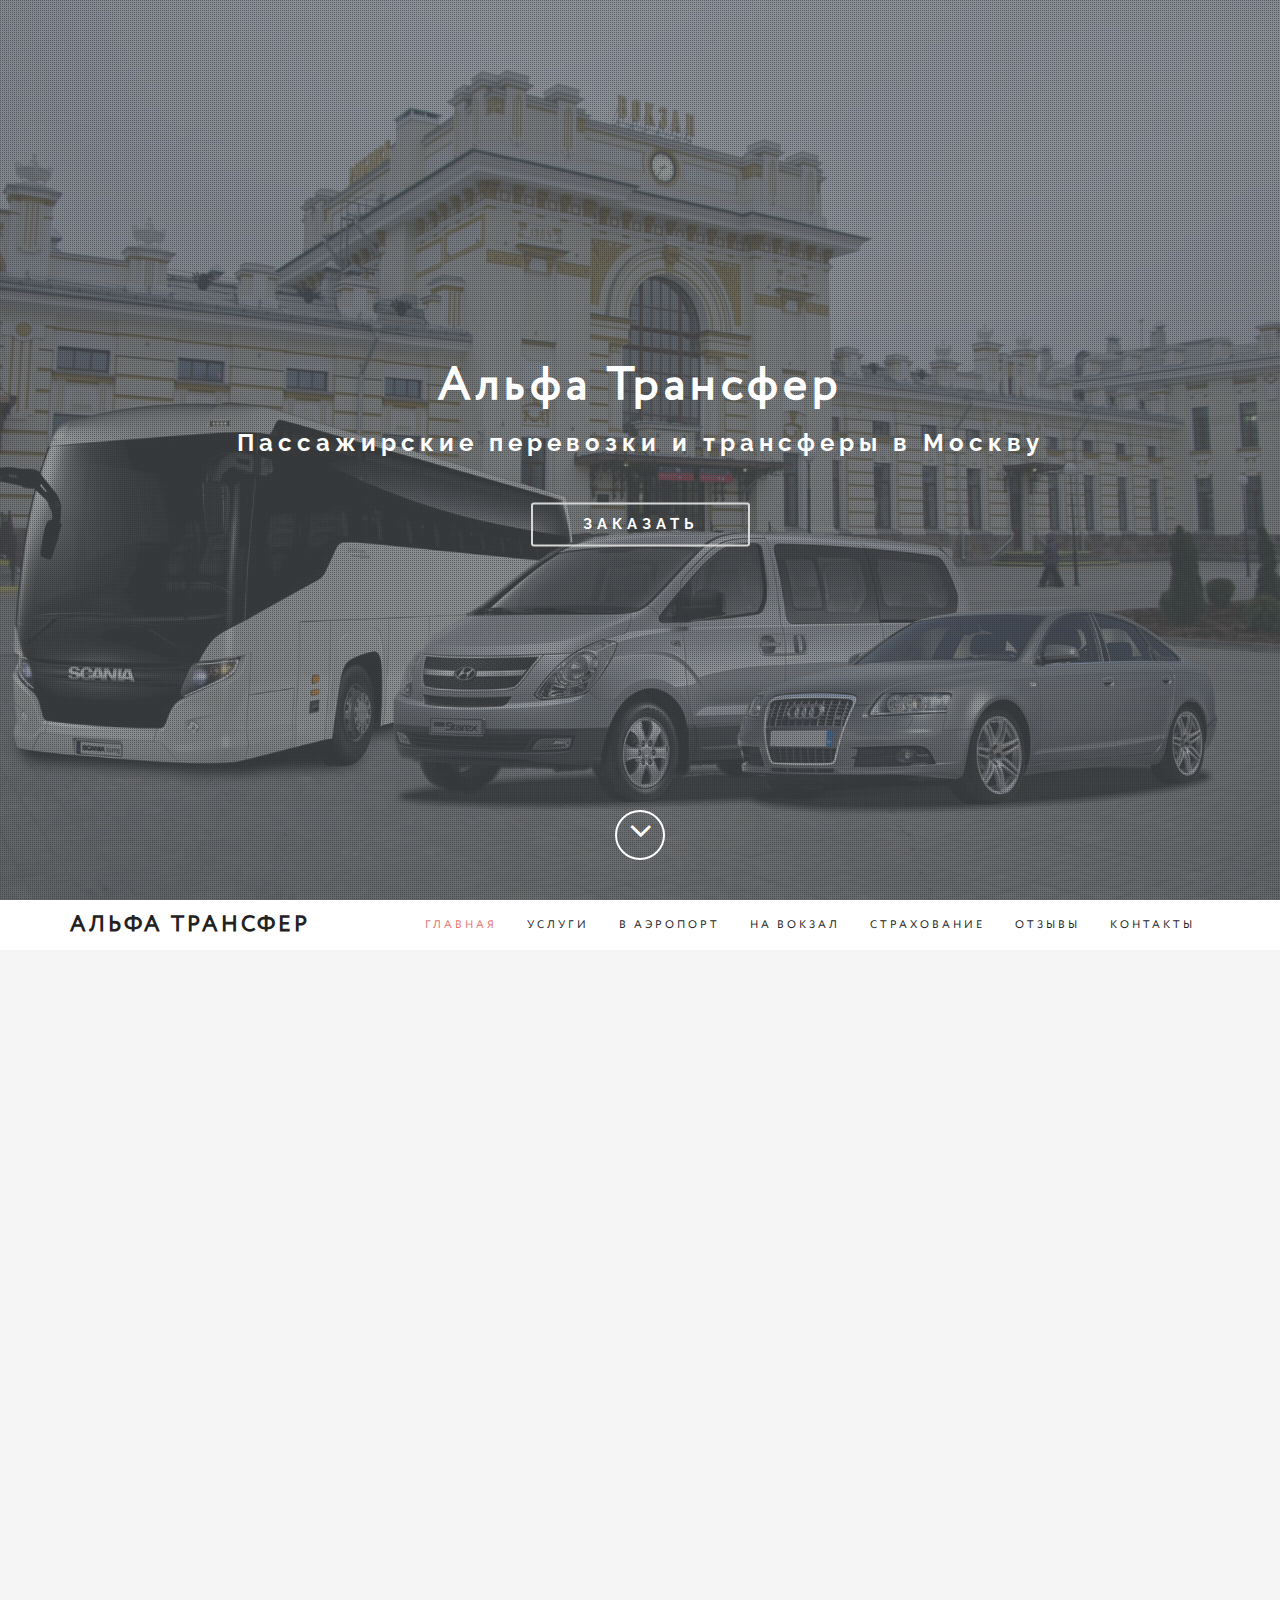
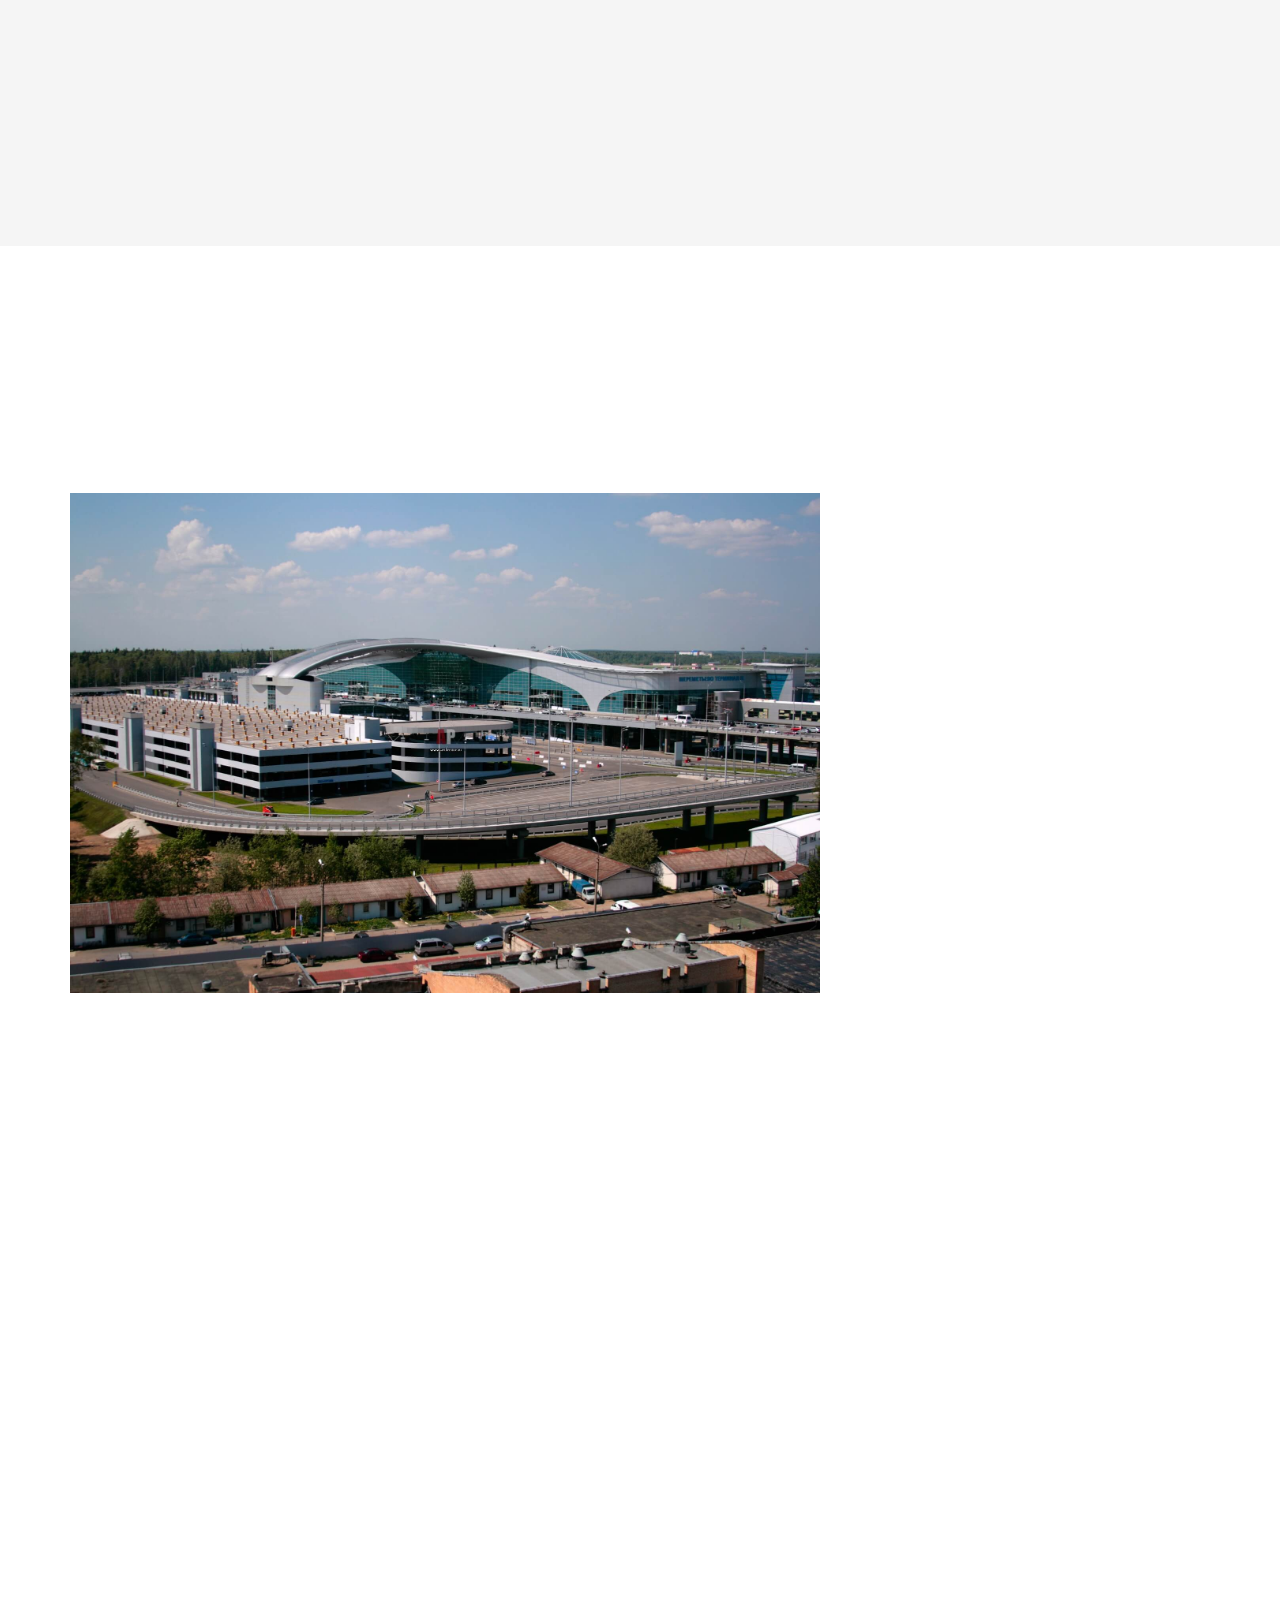
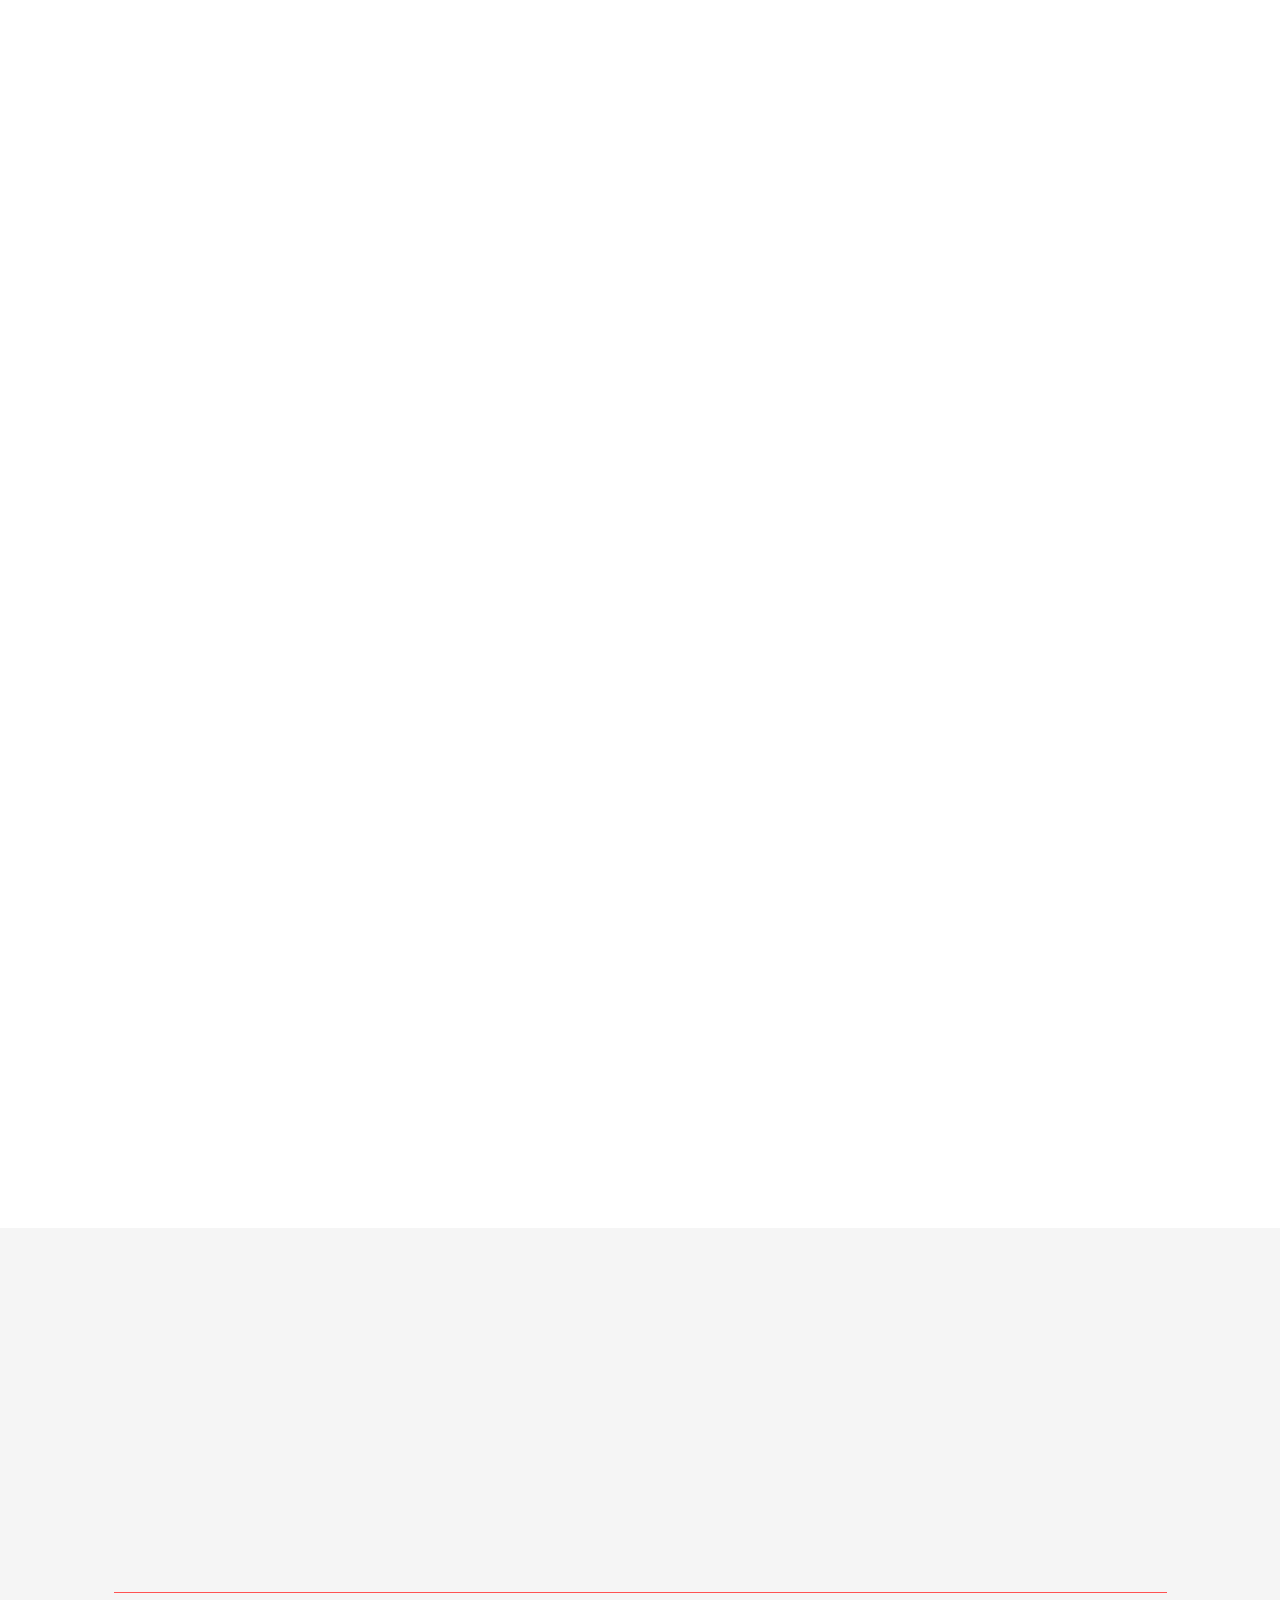
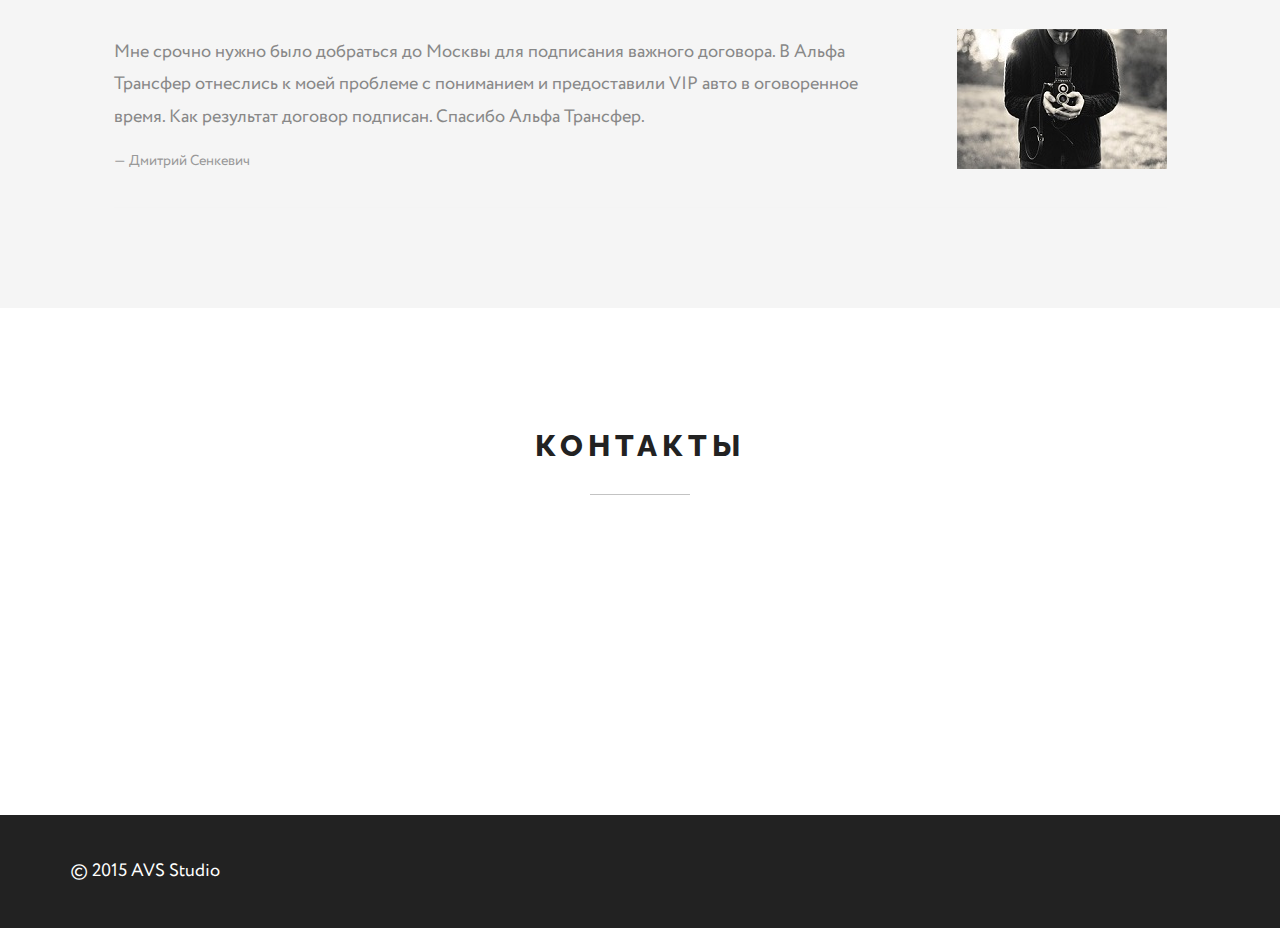
==== index.html @ e9026a33 "initial version" ====
<!DOCTYPE html>
<html lang="ru">
<head>
	<meta charset="UTF-8">
	<meta name="viewport" content="width=device-width, initial-scale=1.0">
	<meta name="description" content="пассажирские перевозки и трансферы в Москву">
	<meta name="keywords" content="пассажирские перевозки, трансферы в Москву, в аэропорт, Шереметьево, Внуково, Пулково, Ярославский вокзал, Белорусский вокзал, Ленинградский вокзал, Казанский вокзал"/>
	<meta name="author" content="">
	<link rel="shortcut icon" href="assets/images/favicon.ico" type="image/x-icon">

	<title>Альфа Трансфер - пассажирские перевозки и трансферы в Москву</title>

	<!-- CSS -->
	<link href="assets/bootstrap/css/bootstrap.css" rel="stylesheet" media="screen">
	<link href="assets/css/font-awesome.min.css" rel="stylesheet" media="screen">
	<link href="assets/css/simple-line-icons.css" rel="stylesheet" media="screen">
	<link href="assets/css/animate.css" rel="stylesheet">
    
	<!-- Custom styles CSS -->
	<link href="assets/css/style.css" rel="stylesheet" media="screen">
    
    <script src="assets/js/modernizr.custom.js"></script>
       
</head>
<body data-spy="scroll" data-target="#custom-collapse">

	<!-- Preloader -->

	<div id="preloader">
		<div id="status"></div>
	</div>

	<!-- Home start -->

	<section id="home" class="pfblock pfblock-image screen-height">
        <div class="home-overlay"></div>
		<div class="intro">
			<h1>Альфа Трансфер</h1>
			<h2 class="start">Пассажирские перевозки и&nbsp;трансферы в&nbsp;Москву</h2>
			<a href="#contact" class="btn btn-lg">Заказать</a>
		</div>

        <a href="#services">
		<div class="scroll-down">
            <span>
                <i class="fa fa-angle-down fa-2x"></i>
            </span>
		</div>
        </a>

	</section>

	<!-- Home end -->

	<!-- Navigation start -->

	<header class="header">

		<nav class="navbar navbar-custom" role="navigation">

			<div class="container">

				<div class="navbar-header">
					<button id="toggle-menu-btn" type="button" class="navbar-toggle" data-toggle="collapse" data-target="#custom-collapse">
						<span class="sr-only">Toggle navigation</span>
						<span class="icon-bar"></span>
						<span class="icon-bar"></span>
						<span class="icon-bar"></span>
					</button>
					<a class="navbar-brand" href="#home">Альфа Трансфер</a>
				</div>

				<div class="collapse navbar-collapse" id="custom-collapse">
					<ul class="nav navbar-nav navbar-right">
						<li><a href="#home">Главная</a></li>
						<li><a href="#services">Услуги</a></li>
                        <li><a href="#airport" >В аэропорт</a></li>
                        <li><a href="#railstation" >На вокзал</a></li>
						<li><a href="#insurance" >Страхование</a></li>
						<li><a href="#testimonials">Отзывы</a></li>
						<li><a href="#contact" >Контакты</a></li>
					</ul>
				</div>

			</div><!-- .container -->

		</nav>

	</header>

	<!-- Navigation end -->

    <!-- Services start -->

	<section id="services" class="pfblock pfblock-gray">
		<div class="container">
			<div class="row">

				<div class="col-sm-6 col-sm-offset-3">

					<div class="pfblock-header wow fadeInUp">
						<h2 class="pfblock-title">Чем мы занимаемся</h2>
						<div class="pfblock-line"></div>
						<div class="pfblock-subtitle">
							Наша компания занимается пассажирскими перевозками и&nbsp;трансферами из&nbsp;Ярославля в&nbsp;Москву.<br>
							Мы занимаемся этим профессионально <nobr>с 2008 года</nobr>.<br>Быстро и&nbsp;комфортно доставим Вас из&nbsp;дома в&nbsp;любой аэропорт
							или&nbsp;на&nbsp;любой вокзал Москвы в&nbsp;удобное для&nbsp;Вас время.
						</div>
					</div>

				</div>

			</div>

			<div class="row" id="park">
					<div class="col-xs-12 col-sm-4 col-md-4 wow fadeInUp">
						<img class="img-responsive" src="assets/images/park_car.png" alt="vip автомобиль"/>
						<span class="title">VIP авто</span>
					</div>
					<div class="col-xs-12 col-sm-4 col-md-4 wow fadeInUp">
						<img class="img-responsive"  src="assets/images/park_minivan.png" alt="Минивэн"/>
						<span class="title">Комфортабельный минивэн</span>
					</div>
					<div class="col-xs-12 col-sm-4 col-md-4 wow fadeInUp">
						<img class="img-responsive"  src="assets/images/park_bus.png" alt="Автобус"/>
						<span class="title">Туристический автобус</span>
					</div>
			</div><!-- .row -->
		</div><!-- .container -->
	</section>

	<!-- Services end -->
    
	<!-- Аэропорты start -->

	<section id="airport" class="pfblock">
		<div class="container">
			<div class="row">
				<div class="col-sm-10 col-sm-offset-2">
					<div class="pfblock-header wow fadeInUp">
						<h2 class="pfblock-title">Трансферы в аэропорты Москвы</h2>
						<div class="pfblock-line"></div>
					</div>
				</div>
			</div>
			<div class="row">
				<div class="col-lg-8 col-md-8 col-sm-12">
					<img class="big_img" src="assets/images/sheremetevo.jpg" alt=""/>
				</div>
				<div class="col-lg-4 col-md-4 col-sm-12">
					<div class="description wow fadeInDown">
						<h4  data-wow-delay=".3s"><img src="assets/images/airplane73.png" alt=""/>Аэропорты Внуково, Шереметьево, Домодедово</h4>
						<div  data-wow-delay=".4s">
							<p>Трансфер микроавтобусом, VIP&nbsp;авто<br>
								Стоимость от 1200 руб. (микроавтобус)<br>
								Сбор клиентов по городу (ТЦ Космос, Красная площадь, Кресты)</p>
						</div>
					</div>
				</div>
			</div>
		</div><!-- .contaier -->

	</section>

	<!-- Аэропорты end -->
    
    <!-- railstation start -->
    
    <section class="pfblock " id="railstation">
		
			<div class="container">

				<div class="row">
					<div class="col-sm-10 col-sm-offset-2">
						<div class="pfblock-header wow fadeInUp">
							<h2 class="pfblock-title">Трансферы с Ярославля Главного</h2>
							<div class="pfblock-line"></div>
						</div>
					</div>
				</div>

				<div class="row">
					<div class="col-lg-8 col-md-8 col-sm-12 wow slideInLeft">
						<img class="big_img" src="assets/images/yar-gl.jpg" alt=""/>
					</div>
					<div class="col-lg-4 col-md-4 col-sm-12">
						<div class="description wow slideInRight">
							<h4 class="wow slideInRight" data-wow-delay=".3s"><img src="assets/images/train_icon.png" alt=""/>Ярославский вокзал, Казанский вокзал, Белорусский вокзал</h4>
							<div class="wow slideInRight" data-wow-delay=".4s">
								<p>Трансфер микроавтобусом<br>
								По расписанию с 15:30 &mdash; от 600 руб. (в пути 3.5 - 4 часа)<br>
								В течении дня с 08:00 - 20:00 (каждый день)<br>
								Возможна перевозка домашних животных</p>
							</div>
						</div>
					</div>
				</div>

			</div><!-- .row -->
			
		</div>
		
    </section>
    
    <!-- railstation end -->

	<!-- insurance start -->

	<section class="pfblock " id="insurance">

		<div class="container">

			<div class="row">
				<div class="col-sm-10 col-sm-offset-2">
					<div class="pfblock-header wow fadeInUp">
						<h2 class="pfblock-title">Страхование</h2>
						<div class="pfblock-line"></div>
						<div class="pfblock-subtitle">Позвольте себе жить чувствами, а мы подумаем о случайностях!</div>
					</div>
				</div>
			</div>

			<div class="row">
				<div class="col-lg-6 col-md-6 col-sm-12 wow slideInLeft">
					<img class="big_img" src="assets/images/insurance.jpg" alt="Страхование жизни и здоровья" title="Страхование жизни и здоровья"/>
				</div>
				<div class="col-lg-6 col-md-6 col-sm-12">
					<div class="description wow slideInRight">
						<!--h4 class="wow slideInRight" data-wow-delay=".3s">Позвольте себе жить чувствами,<br> а мы подумаем о случайностях!</h4-->
						<div class="wow slideInRight" data-wow-delay=".4s">
							<p>Вы ведете активный образ жизни! Вы мобильны и&nbsp;постоянно находитесь в&nbsp;движении! Вы собираетесь в&nbsp;отпуск вместе с&nbsp;семьей! Поедете на&nbsp;автомобиле, поезде,
							 или&nbsp;полетите на&nbsp;самолете? В&nbsp;любом случае Вам нужно позаботиться о&nbsp;Вашей семье в&nbsp;дороге и&nbsp;на&nbsp;отдыхе.
								Мы сотрудничаем с&nbsp;компанией "Ренессанс жизнь",
							которая предлагает комплексную программу "Защита". "Защита" действует по&nbsp;всему миру 24 часа в&nbsp;сутки в&nbsp;случае непредвиденного события. "Защита" позволит
								сберечь Ваш доход и&nbsp;семейный бюджет.<br>
							</p>
							<span class="phone"><img src="assets/images/phone_tube.png" alt=""/> +7 980 653 95 16</span>
						</div>
					</div>
				</div>
			</div>

		</div><!-- .row -->

		</div>

	</section>

	<!-- insurance end -->

	<!-- Testimonials start -->

	<section id="testimonials" class="pfblock pfblock-gray">

		<div class="container">
            
            <div class="row">

				<div class="col-sm-8 col-sm-offset-2">

					<div class="pfblock-header wow fadeInUp">
						<h2 class="pfblock-title">Отзывы клиентов</h2>
						<div class="pfblock-line"></div>
						<div class="pfblock-subtitle">Мы работаем для удобства и комфорта наших клиентов.</div>
					</div>

				</div>

			</div><!-- .row -->

            <div class="row">

			<div id="cbp-qtrotator" class="cbp-qtrotator">
                <div class="cbp-qtcontent">
                    <img src="assets/images/client-1.jpg" alt="client-1" />
                    <blockquote>
                      <p>Мне срочно нужно было добраться до Москвы для подписания важного договора. В Альфа Трансфер отнеслись к моей проблеме с пониманием
						  и предоставили VIP авто в оговоренное время. Как результат договор подписан. Спасибо Альфа Трансфер.</p>
                      <footer>Дмитрий Сенкевич</footer>
                    </blockquote>
                </div>
                <div class="cbp-qtcontent">
                    <img src="assets/images/client-2.jpg" alt="client-2" />
                    <blockquote>
                      <p>Мы опаздывали к вылету самолета из Москвы в Испанию, обратились в Альфа Трансфер и были приятно удивлены качеством сервиса.
						  Добрались до Москвы вовремя, трансфер был быстрым и комфортным, спасибо за качественные услуги. Рекомендуем вашу компанию своим друзьям.</p>
                      <footer>Жанна Скворцова</footer>
                    </blockquote>
                </div>

            </div>		

            </div><!-- .row -->

					
		</div><!-- .row -->
	</section>

	<!-- Testimonial end -->


	<!-- Contact start -->

	<section id="contact" class="pfblock">
		<div class="container">
			<div class="row">

				<div class="col-sm-10 col-sm-offset-1">

					<div class="pfblock-header">
						<h2 class="pfblock-title">Контакты</h2>
						<div class="pfblock-line"></div>
						<div class="pfblock-subtitle"></div>

						<div class="col-lg-6 col-md-6 col-sm-12 col-xs-12 wow slideInLeft contact">
							<h4>Заказ трансфера в Москву</h4>
							<div class="phone">
								<img src="assets/images/phone_tube.png" alt=""/>
								<div>
									+7 910 961 91 23<br/>
									+7 920 127 66 25<br>
									+7 964 136 49 99
								</div>
							</div>
						</div>
						<div class="col-lg-6 col-md-6 col-sm-12 col-xs-12 wow slideInRight contact">
							<h4>Заказ трансфера вокзал-вокзал</h4>
							<div class="phone"><img src="assets/images/phone_tube.png" alt=""/>
								<div>
									+7 980 740 99 19<br>
									+7 905 646 82 22
								</div>
							</div>
						</div>
					</div>

				</div>

			</div><!-- .row -->


		</div><!-- .container -->
	</section>

	<!-- Contact end -->

	<!-- Footer start -->

	<footer id="footer">
		<div class="container">
			<div class="row">

				<div class="col-sm-12">

                    <p class="copyright">
                        © 2015 AVS Studio
					</p>

				</div>

			</div><!-- .row -->
		</div><!-- .container -->
	</footer>

	<!-- Footer end -->

	<!-- Scroll to top -->

	<div class="scroll-up">
		<a href="#home"><i class="fa fa-angle-up"></i></a>
	</div>
    
    <!-- Scroll to top end-->

	<!-- Javascript files -->

	<script src="assets/js/jquery-1.11.1.min.js"></script>
	<script src="assets/bootstrap/js/bootstrap.min.js"></script>
	<script src="assets/js/jquery.parallax-1.1.3.js"></script>
	<script src="assets/js/imagesloaded.pkgd.js"></script>
	<script src="assets/js/jquery.sticky.js"></script>

	<script src="assets/js/smoothscroll.js"></script>
	<script src="assets/js/wow.min.js"></script>
    <!--script src="assets/js/jquery.easypiechart.js"></script-->
    <script src="assets/js/waypoints.min.js"></script>
    <script src="assets/js/jquery.cbpQTRotator.js"></script>
	<!--script type="text/javascript" src="assets/js/retina.min.js"></script-->
	<script src="assets/js/custom.js"></script>


	<!-- Yandex.Metrika counter -->
	<script type="text/javascript">
		(function (d, w, c) {
			(w[c] = w[c] || []).push(function() {
				try {
					w.yaCounter30063159 = new Ya.Metrika({id:30063159,
						webvisor:true,
						clickmap:true,
						trackLinks:true,
						accurateTrackBounce:true});
				} catch(e) { }
			});

			var n = d.getElementsByTagName("script")[0],
					s = d.createElement("script"),
					f = function () { n.parentNode.insertBefore(s, n); };
			s.type = "text/javascript";
			s.async = true;
			s.src = (d.location.protocol == "https:" ? "https:" : "http:") + "//mc.yandex.ru/metrika/watch.js";

			if (w.opera == "[object Opera]") {
				d.addEventListener("DOMContentLoaded", f, false);
			} else { f(); }
		})(document, window, "yandex_metrika_callbacks");
	</script>
	<noscript><div><img src="//mc.yandex.ru/watch/30063159" style="position:absolute; left:-9999px;" alt="" /></div></noscript>
	<!-- /Yandex.Metrika counter -->
</body>
</html>
---- assets/css/simple-line-icons.css ----
@font-face {
	font-family: 'Simple-Line-Icons';
	src:url('../fonts/Simple-Line-Icons.eot');
	src:url('../fonts/Simple-Line-Icons.eot?#iefix') format('embedded-opentype'),
		url('../fonts/Simple-Line-Icons.woff') format('woff'),
		url('../fonts/Simple-Line-Icons.ttf') format('truetype'),
		url('../fonts/Simple-Line-Icons.svg#Simple-Line-Icons') format('svg');
	font-weight: normal;
	font-style: normal;
}

/* Use the following CSS code if you want to use data attributes for inserting your icons */
[data-icon]:before {
	font-family: 'Simple-Line-Icons';
	content: attr(data-icon);
	speak: none;
	font-weight: normal;
	font-variant: normal;
	text-transform: none;
	line-height: 1;
	-webkit-font-smoothing: antialiased;
	-moz-osx-font-smoothing: grayscale;
}

/* Use the following CSS code if you want to have a class per icon */
/*
Instead of a list of all class selectors,
you can use the generic selector below, but it's slower:
[class*="icon-"] {
*/
.icon-user-female, .icon-user-follow, .icon-user-following, .icon-user-unfollow, .icon-trophy, .icon-screen-smartphone, .icon-screen-desktop, .icon-plane, .icon-notebook, .icon-moustache, .icon-mouse, .icon-magnet, .icon-energy, .icon-emoticon-smile, .icon-disc, .icon-cursor-move, .icon-crop, .icon-credit-card, .icon-chemistry, .icon-user, .icon-speedometer, .icon-social-youtube, .icon-social-twitter, .icon-social-tumblr, .icon-social-facebook, .icon-social-dropbox, .icon-social-dribbble, .icon-shield, .icon-screen-tablet, .icon-magic-wand, .icon-hourglass, .icon-graduation, .icon-ghost, .icon-game-controller, .icon-fire, .icon-eyeglasses, .icon-envelope-open, .icon-envelope-letter, .icon-bell, .icon-badge, .icon-anchor, .icon-wallet, .icon-vector, .icon-speech, .icon-puzzle, .icon-printer, .icon-present, .icon-playlist, .icon-pin, .icon-picture, .icon-map, .icon-layers, .icon-handbag, .icon-globe-alt, .icon-globe, .icon-frame, .icon-folder-alt, .icon-film, .icon-feed, .icon-earphones-alt, .icon-earphones, .icon-drop, .icon-drawer, .icon-docs, .icon-directions, .icon-direction, .icon-diamond, .icon-cup, .icon-compass, .icon-call-out, .icon-call-in, .icon-call-end, .icon-calculator, .icon-bubbles, .icon-briefcase, .icon-book-open, .icon-basket-loaded, .icon-basket, .icon-bag, .icon-action-undo, .icon-action-redo, .icon-wrench, .icon-umbrella, .icon-trash, .icon-tag, .icon-support, .icon-size-fullscreen, .icon-size-actual, .icon-shuffle, .icon-share-alt, .icon-share, .icon-rocket, .icon-question, .icon-pie-chart, .icon-pencil, .icon-note, .icon-music-tone-alt, .icon-music-tone, .icon-microphone, .icon-loop, .icon-logout, .icon-login, .icon-list, .icon-like, .icon-home, .icon-grid, .icon-graph, .icon-equalizer, .icon-dislike, .icon-cursor, .icon-control-start, .icon-control-rewind, .icon-control-play, .icon-control-pause, .icon-control-forward, .icon-control-end, .icon-calendar, .icon-bulb, .icon-bar-chart, .icon-arrow-up, .icon-arrow-right, .icon-arrow-left, .icon-arrow-down, .icon-ban, .icon-bubble, .icon-camcorder, .icon-camera, .icon-check, .icon-clock, .icon-close, .icon-cloud-download, .icon-cloud-upload, .icon-doc, .icon-envelope, .icon-eye, .icon-flag, .icon-folder, .icon-heart, .icon-info, .icon-key, .icon-link, .icon-lock, .icon-lock-open, .icon-magnifier, .icon-magnifier-add, .icon-magnifier-remove, .icon-paper-clip, .icon-paper-plane, .icon-plus, .icon-pointer, .icon-power, .icon-refresh, .icon-reload, .icon-settings, .icon-star, .icon-symbol-female, .icon-symbol-male, .icon-target, .icon-volume-1, .icon-volume-2, .icon-volume-off, .icon-users {
	font-family: 'Simple-Line-Icons';
	speak: none;
	font-style: normal;
	font-weight: normal;
	font-variant: normal;
	text-transform: none;
	line-height: 1;
	-webkit-font-smoothing: antialiased;
}
.icon-user-female:before {
	content: "\e000";
}
.icon-user-follow:before {
	content: "\e002";
}
.icon-user-following:before {
	content: "\e003";
}
.icon-user-unfollow:before {
	content: "\e004";
}
.icon-trophy:before {
	content: "\e006";
}
.icon-screen-smartphone:before {
	content: "\e010";
}
.icon-screen-desktop:before {
	content: "\e011";
}
.icon-plane:before {
	content: "\e012";
}
.icon-notebook:before {
	content: "\e013";
}
.icon-moustache:before {
	content: "\e014";
}
.icon-mouse:before {
	content: "\e015";
}
.icon-magnet:before {
	content: "\e016";
}
.icon-energy:before {
	content: "\e020";
}
.icon-emoticon-smile:before {
	content: "\e021";
}
.icon-disc:before {
	content: "\e022";
}
.icon-cursor-move:before {
	content: "\e023";
}
.icon-crop:before {
	content: "\e024";
}
.icon-credit-card:before {
	content: "\e025";
}
.icon-chemistry:before {
	content: "\e026";
}
.icon-user:before {
	content: "\e005";
}
.icon-speedometer:before {
	content: "\e007";
}
.icon-social-youtube:before {
	content: "\e008";
}
.icon-social-twitter:before {
	content: "\e009";
}
.icon-social-tumblr:before {
	content: "\e00a";
}
.icon-social-facebook:before {
	content: "\e00b";
}
.icon-social-dropbox:before {
	content: "\e00c";
}
.icon-social-dribbble:before {
	content: "\e00d";
}
.icon-shield:before {
	content: "\e00e";
}
.icon-screen-tablet:before {
	content: "\e00f";
}
.icon-magic-wand:before {
	content: "\e017";
}
.icon-hourglass:before {
	content: "\e018";
}
.icon-graduation:before {
	content: "\e019";
}
.icon-ghost:before {
	content: "\e01a";
}
.icon-game-controller:before {
	content: "\e01b";
}
.icon-fire:before {
	content: "\e01c";
}
.icon-eyeglasses:before {
	content: "\e01d";
}
.icon-envelope-open:before {
	content: "\e01e";
}
.icon-envelope-letter:before {
	content: "\e01f";
}
.icon-bell:before {
	content: "\e027";
}
.icon-badge:before {
	content: "\e028";
}
.icon-anchor:before {
	content: "\e029";
}
.icon-wallet:before {
	content: "\e02a";
}
.icon-vector:before {
	content: "\e02b";
}
.icon-speech:before {
	content: "\e02c";
}
.icon-puzzle:before {
	content: "\e02d";
}
.icon-printer:before {
	content: "\e02e";
}
.icon-present:before {
	content: "\e02f";
}
.icon-playlist:before {
	content: "\e030";
}
.icon-pin:before {
	content: "\e031";
}
.icon-picture:before {
	content: "\e032";
}
.icon-map:before {
	content: "\e033";
}
.icon-layers:before {
	content: "\e034";
}
.icon-handbag:before {
	content: "\e035";
}
.icon-globe-alt:before {
	content: "\e036";
}
.icon-globe:before {
	content: "\e037";
}
.icon-frame:before {
	content: "\e038";
}
.icon-folder-alt:before {
	content: "\e039";
}
.icon-film:before {
	content: "\e03a";
}
.icon-feed:before {
	content: "\e03b";
}
.icon-earphones-alt:before {
	content: "\e03c";
}
.icon-earphones:before {
	content: "\e03d";
}
.icon-drop:before {
	content: "\e03e";
}
.icon-drawer:before {
	content: "\e03f";
}
.icon-docs:before {
	content: "\e040";
}
.icon-directions:before {
	content: "\e041";
}
.icon-direction:before {
	content: "\e042";
}
.icon-diamond:before {
	content: "\e043";
}
.icon-cup:before {
	content: "\e044";
}
.icon-compass:before {
	content: "\e045";
}
.icon-call-out:before {
	content: "\e046";
}
.icon-call-in:before {
	content: "\e047";
}
.icon-call-end:before {
	content: "\e048";
}
.icon-calculator:before {
	content: "\e049";
}
.icon-bubbles:before {
	content: "\e04a";
}
.icon-briefcase:before {
	content: "\e04b";
}
.icon-book-open:before {
	content: "\e04c";
}
.icon-basket-loaded:before {
	content: "\e04d";
}
.icon-basket:before {
	content: "\e04e";
}
.icon-bag:before {
	content: "\e04f";
}
.icon-action-undo:before {
	content: "\e050";
}
.icon-action-redo:before {
	content: "\e051";
}
.icon-wrench:before {
	content: "\e052";
}
.icon-umbrella:before {
	content: "\e053";
}
.icon-trash:before {
	content: "\e054";
}
.icon-tag:before {
	content: "\e055";
}
.icon-support:before {
	content: "\e056";
}
.icon-size-fullscreen:before {
	content: "\e057";
}
.icon-size-actual:before {
	content: "\e058";
}
.icon-shuffle:before {
	content: "\e059";
}
.icon-share-alt:before {
	content: "\e05a";
}
.icon-share:before {
	content: "\e05b";
}
.icon-rocket:before {
	content: "\e05c";
}
.icon-question:before {
	content: "\e05d";
}
.icon-pie-chart:before {
	content: "\e05e";
}
.icon-pencil:before {
	content: "\e05f";
}
.icon-note:before {
	content: "\e060";
}
.icon-music-tone-alt:before {
	content: "\e061";
}
.icon-music-tone:before {
	content: "\e062";
}
.icon-microphone:before {
	content: "\e063";
}
.icon-loop:before {
	content: "\e064";
}
.icon-logout:before {
	content: "\e065";
}
.icon-login:before {
	content: "\e066";
}
.icon-list:before {
	content: "\e067";
}
.icon-like:before {
	content: "\e068";
}
.icon-home:before {
	content: "\e069";
}
.icon-grid:before {
	content: "\e06a";
}
.icon-graph:before {
	content: "\e06b";
}
.icon-equalizer:before {
	content: "\e06c";
}
.icon-dislike:before {
	content: "\e06d";
}
.icon-cursor:before {
	content: "\e06e";
}
.icon-control-start:before {
	content: "\e06f";
}
.icon-control-rewind:before {
	content: "\e070";
}
.icon-control-play:before {
	content: "\e071";
}
.icon-control-pause:before {
	content: "\e072";
}
.icon-control-forward:before {
	content: "\e073";
}
.icon-control-end:before {
	content: "\e074";
}
.icon-calendar:before {
	content: "\e075";
}
.icon-bulb:before {
	content: "\e076";
}
.icon-bar-chart:before {
	content: "\e077";
}
.icon-arrow-up:before {
	content: "\e078";
}
.icon-arrow-right:before {
	content: "\e079";
}
.icon-arrow-left:before {
	content: "\e07a";
}
.icon-arrow-down:before {
	content: "\e07b";
}
.icon-ban:before {
	content: "\e07c";
}
.icon-bubble:before {
	content: "\e07d";
}
.icon-camcorder:before {
	content: "\e07e";
}
.icon-camera:before {
	content: "\e07f";
}
.icon-check:before {
	content: "\e080";
}
.icon-clock:before {
	content: "\e081";
}
.icon-close:before {
	content: "\e082";
}
.icon-cloud-download:before {
	content: "\e083";
}
.icon-cloud-upload:before {
	content: "\e084";
}
.icon-doc:before {
	content: "\e085";
}
.icon-envelope:before {
	content: "\e086";
}
.icon-eye:before {
	content: "\e087";
}
.icon-flag:before {
	content: "\e088";
}
.icon-folder:before {
	content: "\e089";
}
.icon-heart:before {
	content: "\e08a";
}
.icon-info:before {
	content: "\e08b";
}
.icon-key:before {
	content: "\e08c";
}
.icon-link:before {
	content: "\e08d";
}
.icon-lock:before {
	content: "\e08e";
}
.icon-lock-open:before {
	content: "\e08f";
}
.icon-magnifier:before {
	content: "\e090";
}
.icon-magnifier-add:before {
	content: "\e091";
}
.icon-magnifier-remove:before {
	content: "\e092";
}
.icon-paper-clip:before {
	content: "\e093";
}
.icon-paper-plane:before {
	content: "\e094";
}
.icon-plus:before {
	content: "\e095";
}
.icon-pointer:before {
	content: "\e096";
}
.icon-power:before {
	content: "\e097";
}
.icon-refresh:before {
	content: "\e098";
}
.icon-reload:before {
	content: "\e099";
}
.icon-settings:before {
	content: "\e09a";
}
.icon-star:before {
	content: "\e09b";
}
.icon-symbol-female:before {
	content: "\e09c";
}
.icon-symbol-male:before {
	content: "\e09d";
}
.icon-target:before {
	content: "\e09e";
}
.icon-volume-1:before {
	content: "\e09f";
}
.icon-volume-2:before {
	content: "\e0a0";
}
.icon-volume-off:before {
	content: "\e0a1";
}
.icon-users:before {
	content: "\e001";
}
---- assets/css/style.css ----
@import url(http://fonts.googleapis.com/css?family=Raleway:400,300,500,700,800);
@import url(http://fonts.googleapis.com/css?family=Lobster);

@font-face {
	font-family: circe;
	src: url('../fonts/Circe.otf');
}

@font-face {
	font-family: circe_b;
	src: url('../fonts/CirceBold.otf');
}

@font-face {
	font-family: circe_xb;
	src: url('../fonts/CirceExtraBold.otf');
}

@font-face {
	font-family: circe_xl;
	src: url('../fonts/CirceExtraLight.otf');
}

@font-face {
	font-family: circe_l;
	src: url('../fonts/CirceLight.otf');
}

body {
	font: 300 18px/1.8 'circe', verdana, tahoma;
	color: #666;
	overflow-x: hidden;
}

img {
	max-width: 100%;
	height: auto;
}

a {
	color: #E7746F;
}

a:hover {
	text-decoration: none;
	color: #999;
}

/* ---------------------------------------------- /*
 * Transition elsements
/* ---------------------------------------------- */


.navbar a,
.form-control {
	-webkit-transition: all 0.4s ease-in-out 0s;
	   -moz-transition: all 0.4s ease-in-out 0s;
		-ms-transition: all 0.4s ease-in-out 0s;
		 -o-transition: all 0.4s ease-in-out 0s;
			transition: all 0.4s ease-in-out 0s;
}

a,
.btn {
	-webkit-transition: all 0.125s ease-in-out 0s;
	   -moz-transition: all 0.125s ease-in-out 0s;
		-ms-transition: all 0.125s ease-in-out 0s;
		 -o-transition: all 0.125s ease-in-out 0s;
			transition: all 0.125s ease-in-out 0s;
}

/* ---------------------------------------------- /*
 * Reset box-shadow
/* ---------------------------------------------- */

.btn,
.form-control,
.form-control:hover,
.form-control:focus,
.navbar-custom .dropdown-menu {
	-webkit-box-shadow: none;
			box-shadow: none;
}

/* ---------------------------------------------- /*
 * Typography
/* ---------------------------------------------- */

h1, h2, h3, h4, h5, h6 {
	font: 700 40px/1.2 Raleway, sans-serif;
	text-transform: uppercase;
	letter-spacing: 5px;
	margin: 5px 0 5px;
	color: #222;
}

h2 {
	font-size: 30px;
	margin: 0 0 30px;
}

h3 {
	font-size: 13px;
	letter-spacing: 1px;
	margin: 0 0 5px;
}

h4 {
	font-size: 12px;
	letter-spacing: 1px;
}

h5 {
	font-size: 12px;
	letter-spacing: 1px;
	font-weight: 400;
}

h6 {
	font-size: 11px;
	letter-spacing: 1px;
	font-weight: 400;
}

/* ---------------------------------------------- /*
 * Reset border-radius
/* ---------------------------------------------- */

.btn,
.iconbox,
.progress,
#filter li,
.scroll-up a,
.form-control,
.input-group-addon {
	-webkit-border-radius: 3px;
	   -moz-border-radius: 3px;
		 -o-border-radius: 3px;
			border-radius: 3px;
}


/* ---------------------------------------------- /*
 * Input-group
/* ---------------------------------------------- */

.input-group .form-control {
	z-index: auto;
}

.input-group-addon {
	background: #D8E1E4;
	border: 2px solid #D8E1E4;
	padding: 6px 15px;
	font-weight: 700;
}

/* ---------------------------------------------- /*
 * Inputs styles
/* ---------------------------------------------- */

.form-control {
	background: #FFF;
	border: 1px solid #D8E1E4;
	font-size: 12px;
	padding: 0 15px;
}

.form-control:focus{
    border-color: rgba(135, 135, 135, 0.7);
}

.input-lg,
.form-horizontal .form-group-lg .form-control {
	height: 38px;
	font-size: 13px;
}

.input-sm,
.form-horizontal .form-group-sm .form-control {
	font-size: 11px;
	height: 30px;
}

textarea.form-control {
	padding: 15px;
    max-width: 100%;
    min-width: 100%;
}

/* ---------------------------------------------- /*
 * Custom button style
/* ---------------------------------------------- */

.btn {
	font-family: Raleway, sans-serif;
	text-transform: uppercase;
	letter-spacing: 1px;
	font-size: 13px;
	padding: 8px 26px;
	border: 0;
}

.btn:hover,
.btn:focus,
.btn:active,
.btn.active {
	outline: inherit !important;
}

/* Button size */

.btn-lg,
.btn-group-lg > .btn {
	padding: 10px 25px;
	font-size: 13px;
    background: rgba(17, 17, 17, 0.8);
    color: #fff;
}
.btn-lg:hover,
.btn-group-lg > .btn:hover{
    background: rgba(17, 17, 17, 1.8);
    color: #fff;
}

.btn-sm,
.btn-group-sm > .btn {
	padding: 6px 25px;
	font-size: 11px;
}

.btn-xs,
.btn-group-xs > .btn {
	padding: 5px 25px;
	font-size: 10px;
}

.btn .icon-before {
	margin-right: 6px;
}

.btn .icon-after {
	margin-left: 6px;
}

/* ---------------------------------------------- /*
 * General Styles
/* ---------------------------------------------- */

.pfblock {
	padding: 120px 0 100px;
}

.pfblock-gray {
	background: #f5f5f5;
}

.pfblock-image {
	padding: 0;
}

.calltoaction h1,
.calltoaction h2,
.calltoaction h3,
.calltoaction h4,
.calltoaction h5,
.calltoaction h6,
.pfblock-image,
.pfblock-image h1,
.pfblock-image h2,
.pfblock-image h3,
.pfblock-image h4,
.pfblock-image h5,
.pfblock-image h6 {
	color: #fff;
}

.pfblock-header {
	text-align: center;
	margin: 0 0 60px;
}

.pfblock-header-left {
	text-align: left;
}

.pfblock-header-left .pfblock-line {
	width: inherit;
	margin: 30px 0;
}

.pfblock-title{
    font-weight: 800;
}

.pfblock-subtitle {
	/*font-family: Raleway, "Times New Roman", Times, sans-serif;*/
	font-style: normal;
	font-size: 18px;
}

.pfblock-line {
	background: rgba(135, 135, 135, 0.5);
	width: 100px;
	height: 1px;
	margin: 30px auto;
}

.pfblock-icon {
	font-size: 32px;
}
.calltoaction *{
    text-align: center;
}
.calltoaction {
    background: url(../images/item-3.jpg);
	background-color: #222;
	background-repeat: no-repeat;
	background-position: 0 0;
	-webkit-background-size: cover;
	   -moz-background-size: cover;
		 -o-background-size: cover;
			background-size: cover;
	padding: 50px 0;
	color: #999;
}

.calltoaction h2 {
	font-size: 20px;
	letter-spacing: 1px;
	margin-bottom: 5px;
}

.calltoaction-decription{
    padding-top: 20px;
    padding-bottom: 30px;
    font-size: 20px;
    color: #fff;
}

.calltoaction-btn {
	text-align: center;
}

.calltoaction-btn > .btn {
    background: rgba(255, 255, 255, .8);
    color: #111;
	margin-top: 5px;
	margin-bottom: 5px;
}
.calltoaction-btn > .btn:hover{
    background: #fff;
}

.long-down {
	margin-bottom: 40px;
}

/* ---------------------------------------------- /*
 * Home
/* ---------------------------------------------- */

#home {
	background: url(../images/slide11.jpg); /*url(../images/cover.jpg);*/
	background-color: #222;
	background-attachment: fixed;
	background-repeat: no-repeat;
	background-position: 50% 50%;
	-webkit-background-size: cover;
	   -moz-background-size: cover;
		 -o-background-size: cover;
			background-size: cover;
	padding: 0;
}

.home-overlay {
    background-color: rgba(44, 62, 80, 0.3);
    background-image: url("../images/pattern.png");
    background-repeat: repeat;
    height: 100%;
    left: 0;
    position: absolute;
    top: 0;
    width: 100%;
    z-index: 0;
}

.intro {
	position: absolute;
	width: 100%;
	top: 50%;
	left: 0;
	text-align: center;
	-webkit-transform: translate(0%, -50%);
	   -moz-transform: translate(0%, -50%);
		-ms-transform: translate(0%, -50%);
		 -o-transform: translate(0%, -50%);
			transform: translate(0%, -50%);
	padding: 0 15px;
}

.intro h1{
    font-weight: 800;
	font-family: circe; /* Lobster, cursive;*/
	text-transform: none;
	font-size: 46px;
}

.start {
	/*font-family: Raleway, "Times New Roman", Times, sans-serif;*/
	font-size: 16px;
	font-style: normal;
	text-transform: none;
	margin: 15px 0;
}

h2.start { font-size: 24px; }

/* ---------------------------------------------- /*
 * Servise
/* ---------------------------------------------- */

.iconbox {
	background: #fff;
	border-bottom: 1px solid #d4d4d4;
	text-align: center;
	padding: 40px 20px;
	margin: 0 0 20px;
}

.iconbox-icon {
	margin: 0 0 15px;
	font-size: 32px;
	color: #222;
}

.iconbox-title {
	margin: 0 0 15px;
	padding: 0;
}

/* ---------------------------------------------- /*
 * Skills
/* ---------------------------------------------- */

.chart {
    display: inline-block;
    height: 140px;
    margin: 50px 0;
    position: relative;
    text-align: center;
    width: 140px;
}
.chart canvas {
    left: 0;
    position: absolute;
    top: 0;
}
.percent {
    display: inline-block;
    font-size: 25px;
    font-weight: 300;
    line-height: 140px;
    z-index: 2;
}
.percent:after {
    content: "%";
    font-size: 50%;
    margin-left: 0.1em;
}

/* ---------------------------------------------- /*
 * Contact
/* ---------------------------------------------- */

.ajax-response {
	text-align: center;
}

/* ---------------------------------------------- /*
 * Footer
/* ---------------------------------------------- */

#footer {
	background: #222;
	text-align: center;
	padding: 40px 0;
	color: #FFF;
}

.copyright {
	margin: 0;
	text-align: left;
}

.copyright a{
    border-bottom: 1px dotted #fff;
}

#footer span{
    animation-iteration-count: infinite;
    -webkit-animation-iteration-count: infinite;
    color: #ff5252;
}

.social-links {
	list-style: none;
	padding: 0;
	margin: 0 0 20px;
}

.social-links li {
	display: inline-block;
	margin: 5px;
}

.social-links a {
	width: 36px;
	height: 36px;
	display: block;
	line-height: 35px;
	text-align: center;
	border: 1px solid rgba(255, 255, 255, .1);
	-webkit-border-radius: 3px;
	   -moz-border-radius: 3px;
			border-radius: 3px;
	font-size: 14px;
	color: rgba(255, 255, 255, .2);
}

.social-links a:hover {
	border: 1px solid rgba(255, 255, 255, .5);
	color: rgba(255, 255, 255, .8);
}

/* ---------------------------------------------- /*
 * Navigation
/* ---------------------------------------------- */

.header {
	border-bottom: 1px solid #f5f5f5;
	position: relative;
	width: 100%;
	z-index: 998;
}

.navbar-custom {
	border: 0;
	border-radius: 0;
	margin: 0;
	text-transform: uppercase;
	font-family: circe, verdana, tahoma; /*Raleway, sans-serif;*/
}

.navbar-custom,
.navbar-custom .dropdown-menu {
	background: #fff;
	padding: 0;
}

.navbar-custom .navbar-brand,
.navbar-custom .navbar-nav > li > a,
.navbar-custom .navbar-nav .dropdown-menu > li > a {
	font-size: 11px;
	letter-spacing: 3px;
	color: #222;
}

.navbar-custom .nav li.active,
.navbar-custom .nav li a:hover,
.navbar-custom .nav li a:focus,
.navbar-custom .navbar-nav > li.active a {
	background: none;
	outline: 0;
	color: #E7746F;
	background-color: #fff;
}

.nav>li, .nav>li:hover, .nav>li>a:focus {
	text-decoration: none;
	background-color: #fff;
}

.navbar-custom .navbar-brand {
	font-weight: 700;
	font-size: 22px;
    font-family: circe /*Lobster, cursive;*/
}

.navbar-custom .dropdown-menu {
	border: 0;
	border-top: 2px solid #E7746F;
	border-radius: 0;
}

.navbar-custom .dropdown-menu > li > a {
	padding: 10px 20px;
}

.navbar-custom .nav .open > a,
.navbar-custom .dropdown-menu > li > a:hover,
.navbar-custom .dropdown-menu > li > a:focus {
	background: #fff; /*#f5f5f5;*/
}

.navbar-custom .navbar-toggle .icon-bar {
	background: #222;
}

/* ---------------------------------------------- /*
 * Scroll to top
/* ---------------------------------------------- */

.scroll-up {
	position: fixed;
	display: none;
	z-index: 999;
	bottom: 2em;
	right: 2em;
}

.scroll-up a {
	background-color: rgba(135, 135, 135, 0.5);
	display: block;
	width: 35px;
	height: 35px;
	text-align: center;
	color: #fff;
	font-size: 15px;
	line-height: 30px;
}

.scroll-up a:hover,
.scroll-up a:active {
	background-color: rgba(235, 235, 235, .8);
	color: #e7746f;
}

/* ---------------------------------------------- /*
 *Scroll Down
/* ---------------------------------------------- */

.scroll-down {
	position: absolute;
	left: 50%;
	bottom: 40px;
	border: 2px solid #fff;
	border-radius: 50%;
	height: 50px;
	width: 50px;
	margin-left: -15px;
	display: block;
	z-index: 10;
    text-align: center;
	margin-left: -25px;
}

.scroll-down span{
    position: relative;
    color: #fff;
    -webkit-animation-name: drop;
	-webkit-animation-duration: 1s;
	-webkit-animation-timing-function: linear;
	-webkit-animation-delay: 0s;
	-webkit-animation-iteration-count: infinite;
	-webkit-animation-play-state: running;
	animation-name: drop;
	animation-duration: 1s;
	animation-timing-function: linear;
	animation-delay: 0s;
	animation-iteration-count: infinite;
	animation-play-state: running;
}

@-webkit-keyframes drop	{
	0%   { top:0px;  opacity: 0;}
	30%  { top:10px; opacity: 1;}
	100% { top:25px; opacity: 0;}
}

@keyframes drop	{
	0%   { top:0px;  opacity: 0;}
	30%  { top:10px; opacity: 1;}
	100% { top:25px; opacity: 0;}
}

/* ---------------------------------------------- /*
 * Preloader
/* ---------------------------------------------- */

#preloader {
	background: #FFF;
	bottom: 0;
	left: 0;
	position: fixed;
	right: 0;
	top: 0;
	z-index: 9999;
}

#status {
	background-image: url(../images/preloader.gif);
	background-position: center;
	background-repeat: no-repeat;
	height: 200px;
	left: 50%;
	margin: -100px 0 0 -100px;
	position: absolute;
	top: 50%;
	width: 200px;
}



/*--------------------------------*/
/***** Portfolio Common style *****/
/*--------------------------------*/

.grid {
	position: relative;
	clear: both;
	margin: 0 auto;
	padding: 1em 0 4em;
	max-width: 100%;
	list-style: none;
	text-align: center;
}

.grid h2{
    font-size: 20px;
}

.grid figure {
	position: relative;
	float: left;
	overflow: hidden;
	margin: 10px 1%;
	min-width: 100%;
	max-width: 100%;
	height: auto;
	background: #3085a3;
	text-align: center;
	cursor: pointer;
}

.grid figure img {
	position: relative;
	display: block;
	min-height: 100%;
	max-width: 100%;
	opacity: 0.8;
}

.grid figure figcaption {
	padding: 2em;
	color: #fff;
	text-transform: uppercase;
	font-size: 1.25em;
	-webkit-backface-visibility: hidden;
	backface-visibility: hidden;
}

.grid figure figcaption::before,
.grid figure figcaption::after {
	pointer-events: none;
}

.grid figure figcaption,
.grid figure figcaption > a {
	position: absolute;
	top: 0;
	left: 0;
	width: 100%;
	height: 100%;
}

/* Anchor will cover the whole item by default */
/* For some effects it will show as a button */
.grid figure figcaption > a {
	z-index: 1000;
	text-indent: 200%;
	white-space: nowrap;
	font-size: 0;
	opacity: 0;
}

.grid figure h2 {
	word-spacing: -0.15em;
	font-weight: 300;
}

.grid figure h2 span {
	font-weight: 800;
}

.grid figure h2,
.grid figure p {
	margin: 0;
}

.grid figure p {
	letter-spacing: 1px;
	font-size: 68.5%;
}

/*---------------*/
/***** Bubba *****/
/*---------------*/

figure.effect-bubba {
	background: #9e5406;
}

figure.effect-bubba img {
	opacity: 0.7;
	-webkit-transition: opacity 0.35s;
	transition: opacity 0.35s;
}

figure.effect-bubba:hover img {
	opacity: 0.4;
}

figure.effect-bubba figcaption::before,
figure.effect-bubba figcaption::after {
	position: absolute;
	top: 30px;
	right: 30px;
	bottom: 30px;
	left: 30px;
	content: '';
	opacity: 0;
	-webkit-transition: opacity 0.35s, -webkit-transform 0.35s;
	transition: opacity 0.35s, transform 0.35s;
}

figure.effect-bubba figcaption::before {
	border-top: 1px solid #fff;
	border-bottom: 1px solid #fff;
	-webkit-transform: scale(0,1);
	transform: scale(0,1);
}

figure.effect-bubba figcaption::after {
	border-right: 1px solid #fff;
	border-left: 1px solid #fff;
	-webkit-transform: scale(1,0);
	transform: scale(1,0);
}

figure.effect-bubba h2 {
	padding-top: 10%;
	-webkit-transition: -webkit-transform 0.35s;
	transition: transform 0.35s;
	-webkit-transform: translate3d(0,-20px,0);
	transform: translate3d(0,-20px,0);
    color: #fff;
}

figure.effect-bubba p {
	padding: 20px 2.5em;
	opacity: 0;
	-webkit-transition: opacity 0.35s, -webkit-transform 0.35s;
	transition: opacity 0.35s, transform 0.35s;
	-webkit-transform: translate3d(0,20px,0);
	transform: translate3d(0,20px,0);
}

figure.effect-bubba:hover figcaption::before,
figure.effect-bubba:hover figcaption::after {
	opacity: 1;
	-webkit-transform: scale(1);
	transform: scale(1);
}

figure.effect-bubba:hover h2,
figure.effect-bubba:hover p {
	opacity: 1;
	-webkit-transform: translate3d(0,0,0);
	transform: translate3d(0,0,0);
}

/*-----------------------*/
/***** Quote Rotator *****/
/*-----------------------*/

.cbp-qtrotator {
	position: relative;
	margin: 3em auto 0em auto;
	max-width: 90%;
	width: 90%;
	z-index: 0;
}

.cbp-qtrotator .cbp-qtcontent {
	position: absolute;
	min-height: 200px;
	border-top: 1px solid #f4f4f4;
	border-bottom: 1px solid #f4f4f4;
	padding: 2em 0;
	top: 0;
	z-index: 0;
	opacity: 0;
	width: 100%;
}

.no-js .cbp-qtrotator .cbp-qtcontent {
	border-bottom: none;
}

.cbp-qtrotator .cbp-qtcontent.cbp-qtcurrent,
.no-js .cbp-qtrotator .cbp-qtcontent {
	position: relative; 
	z-index: 100;
	pointer-events: auto;
	opacity: 1;
}

.cbp-qtrotator .cbp-qtcontent:before,
.cbp-qtrotator .cbp-qtcontent:after {
	content: " ";
	display: table;
}

.cbp-qtrotator .cbp-qtcontent:after {
	clear: both;
}

.cbp-qtprogress {
	position: absolute;
	background: #FF5252;
	height: 1px;
	width: 0%;
	top: 0;
	z-index: 1000;
}

.cbp-qtrotator blockquote {
	margin: 0;
	padding: 0;
    border: 0;
    font-size: 12px;
}

.cbp-qtrotator blockquote p {
	font-size: 1.5em;
	color: #888;
	font-weight: 300;
	margin: 0.4em 0 1em;
}

.cbp-qtrotator blockquote footer {
	font-size: 1.2em;
}

.cbp-qtrotator blockquote footer:before {
	content: '― ';
}

.cbp-qtrotator .cbp-qtcontent img {
	float: right;
	margin-left: 3em;
}

/* Example for media query */
@media screen and (max-width: 30.6em) { 

	.cbp-qtrotator {
		font-size: 70%;
	}

	.cbp-qtrotator img {
		width: 80px;
	}

}

#home .btn-lg, .btn-group-lg > .btn {
	padding: 10px 25px;
	font-size: 15px;
	/* background: rgba(232, 182, 51, 0.8); */
	background-color: transparent;
	color: #fff;
	margin-top: 30px;
	border: solid 2px #cecece;
	padding: 10px 50px;
	font-weight: bold;
	letter-spacing: 5px;
}


#park { text-align: center; }
#park div img { width: auto; margin: 0 auto 20px; }
#park .title { font-size: 1.1em; }

#airport h4 img, #railstation h4 img { display: block; margin-bottom: 10px; margin-right: 10px; }

#railstation {
	padding: 120px 0 100px;
}
#railstation .pfblock-title { color: #666; }
#railstation .description {

}
#railstation .description h4, #airport .description h4 { color: #666; font-size: 1.0em; }

#contact .contact { text-align: left }
#contact .phone { font-size: 1.5em; margin: 0 auto; width: auto; display: table; }
#contact .contact h4 {
	font-size: 16px;
	letter-spacing: 1px;
	text-align: center;
	margin-bottom: 20px;
}
#contact .phone img {
	float: left;
}
#contact .phone div { margin-left: 60px; white-space:nowrap }

.big_img { margin-bottom: 15px; }
span.phone { font-size: 1.5em; margin-top: 20px; }
span.phone img {  margin-right: 10px; }

/* ---------------------------------------------- /*
 * Media
/* ---------------------------------------------- */

@media (max-width: 767px) {

	.calltoaction {
		text-align: center;
	}

	#home .btn-lg, .btn-group-lg > .btn {
		padding: 10px 25px;
		font-size: 15px;
		/* background: rgba(232, 182, 51, 0.8); */
		background-color: transparent;
		color: #fff;
		margin-top: 10px;
		border: solid 2px #cecece;
		padding: 10px 50px;
		font-weight: bold;
		letter-spacing: 5px;
	}

}

@media (max-width: 480px) {

	h1 {
		font-size: 34px;
		letter-spacing: 3px;
	}

	h2 {
		font-size: 24px;
		margin: 0 0 30px;
		letter-spacing: 3px;
	}

}
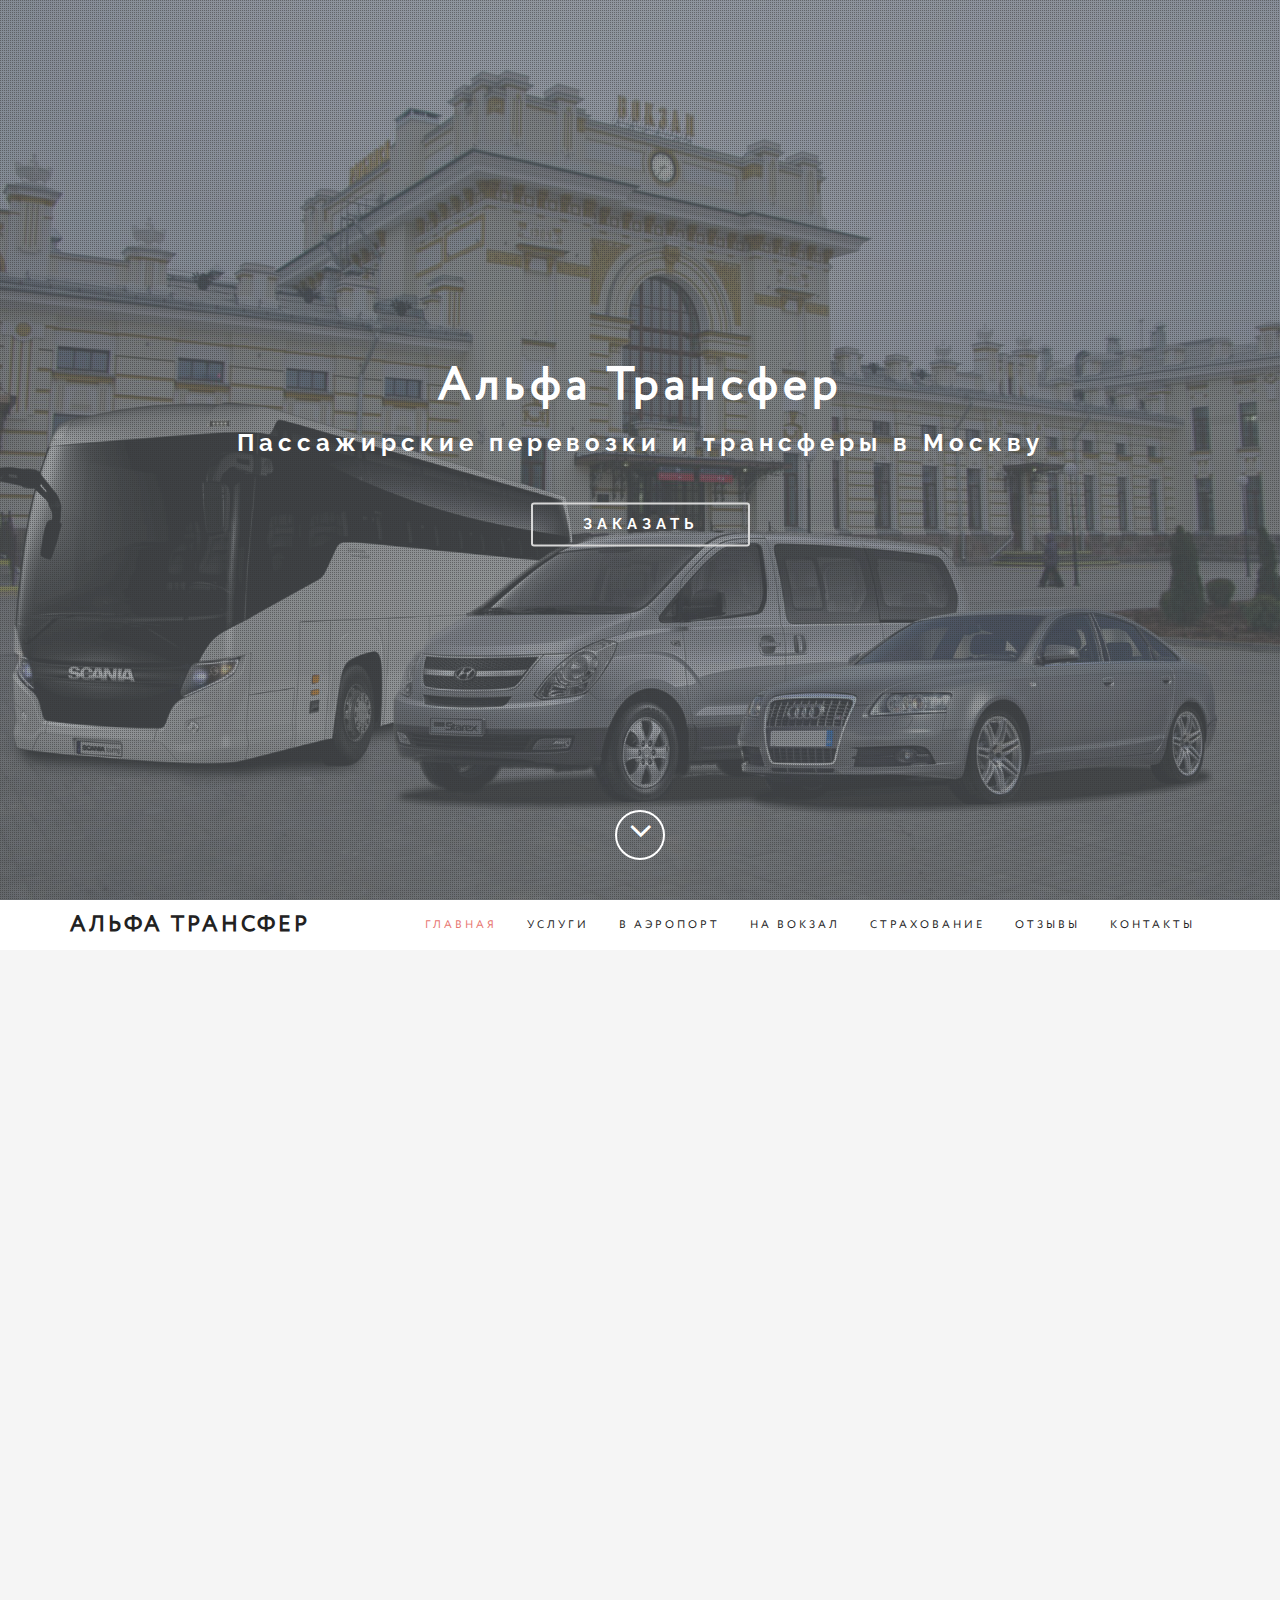
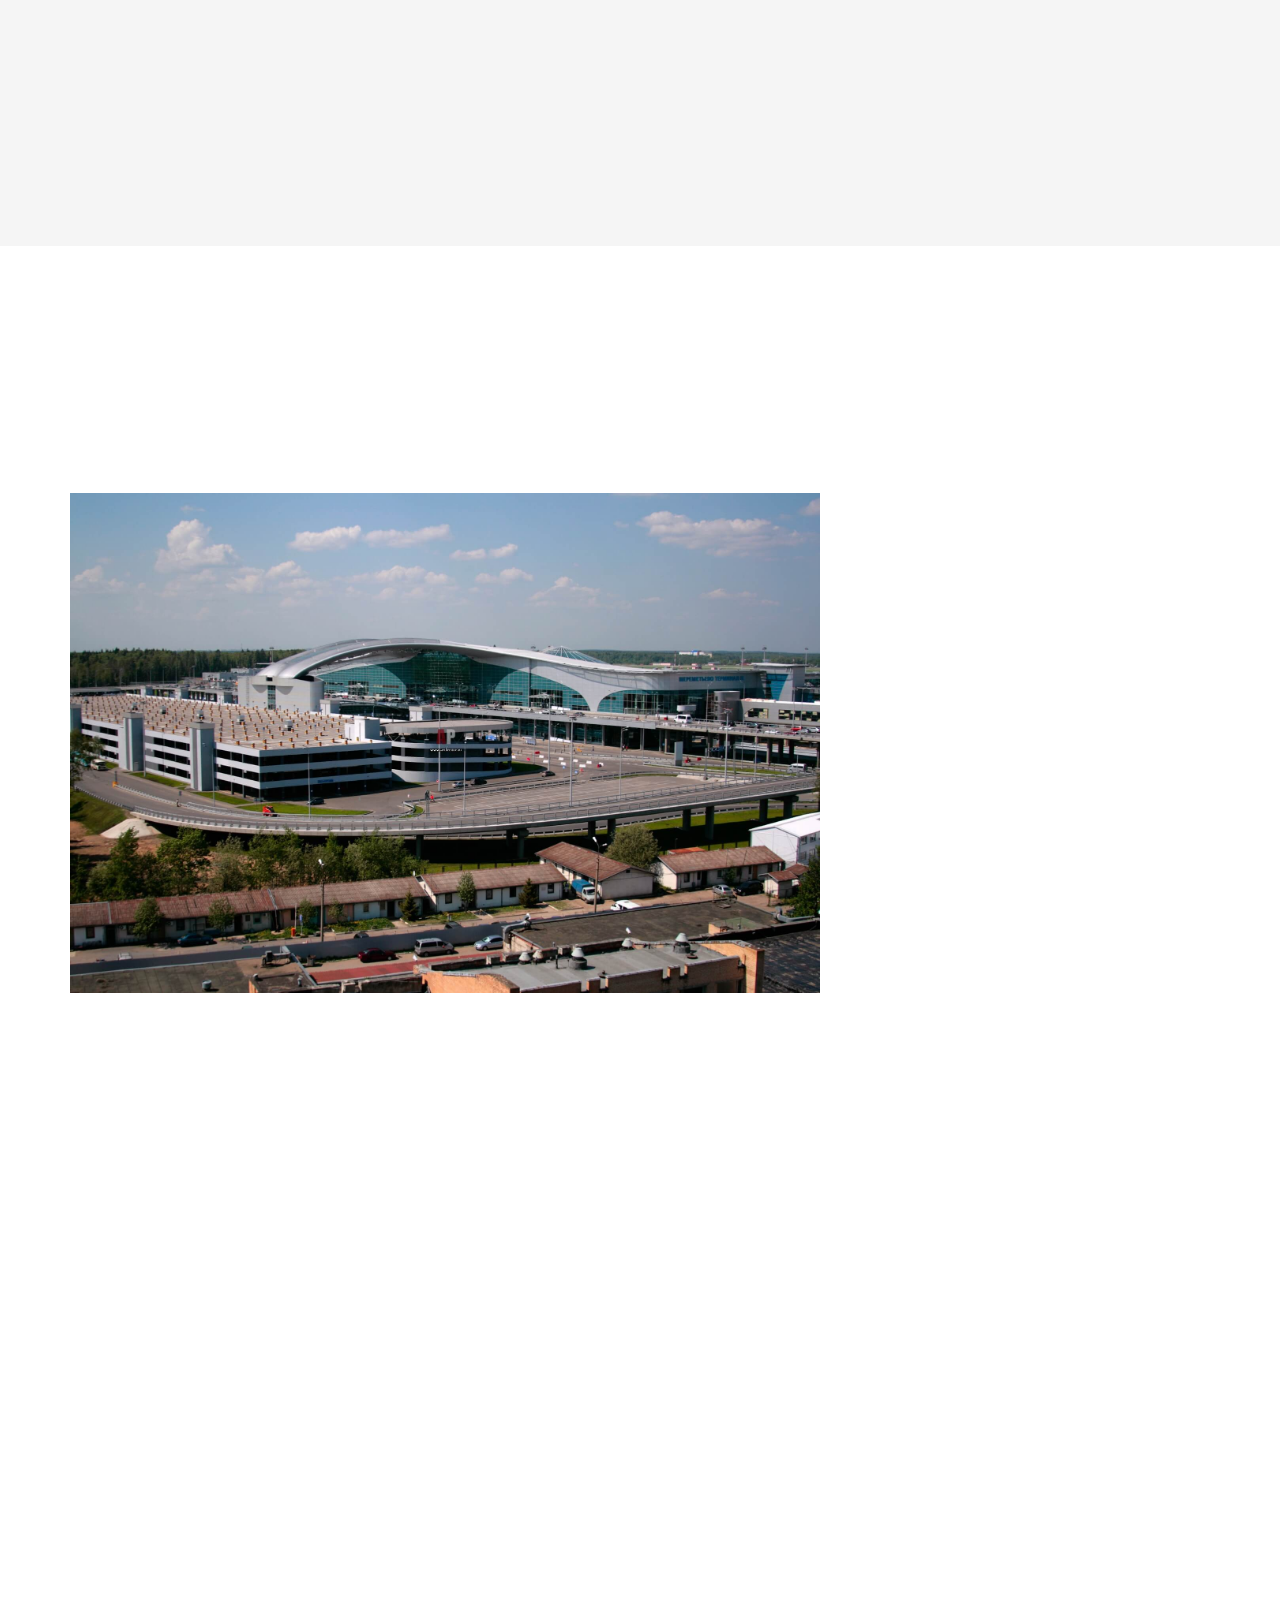
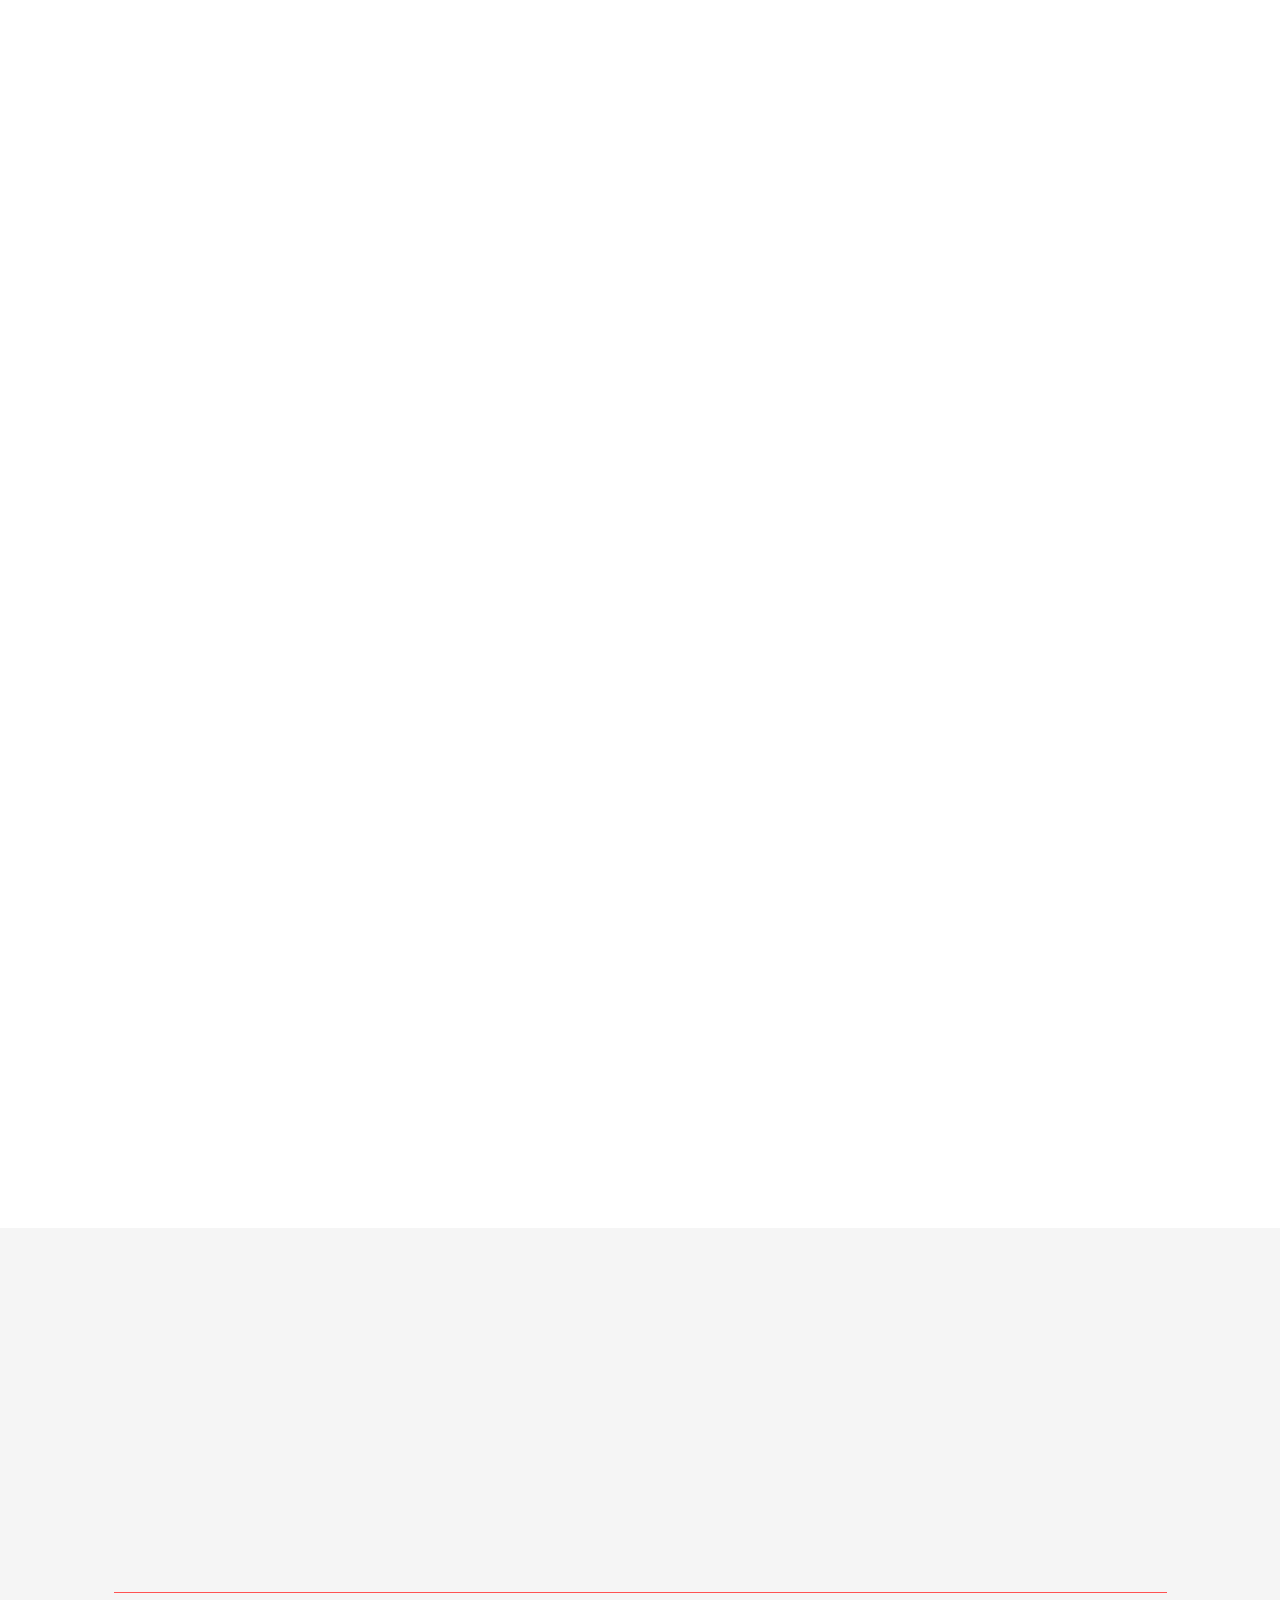
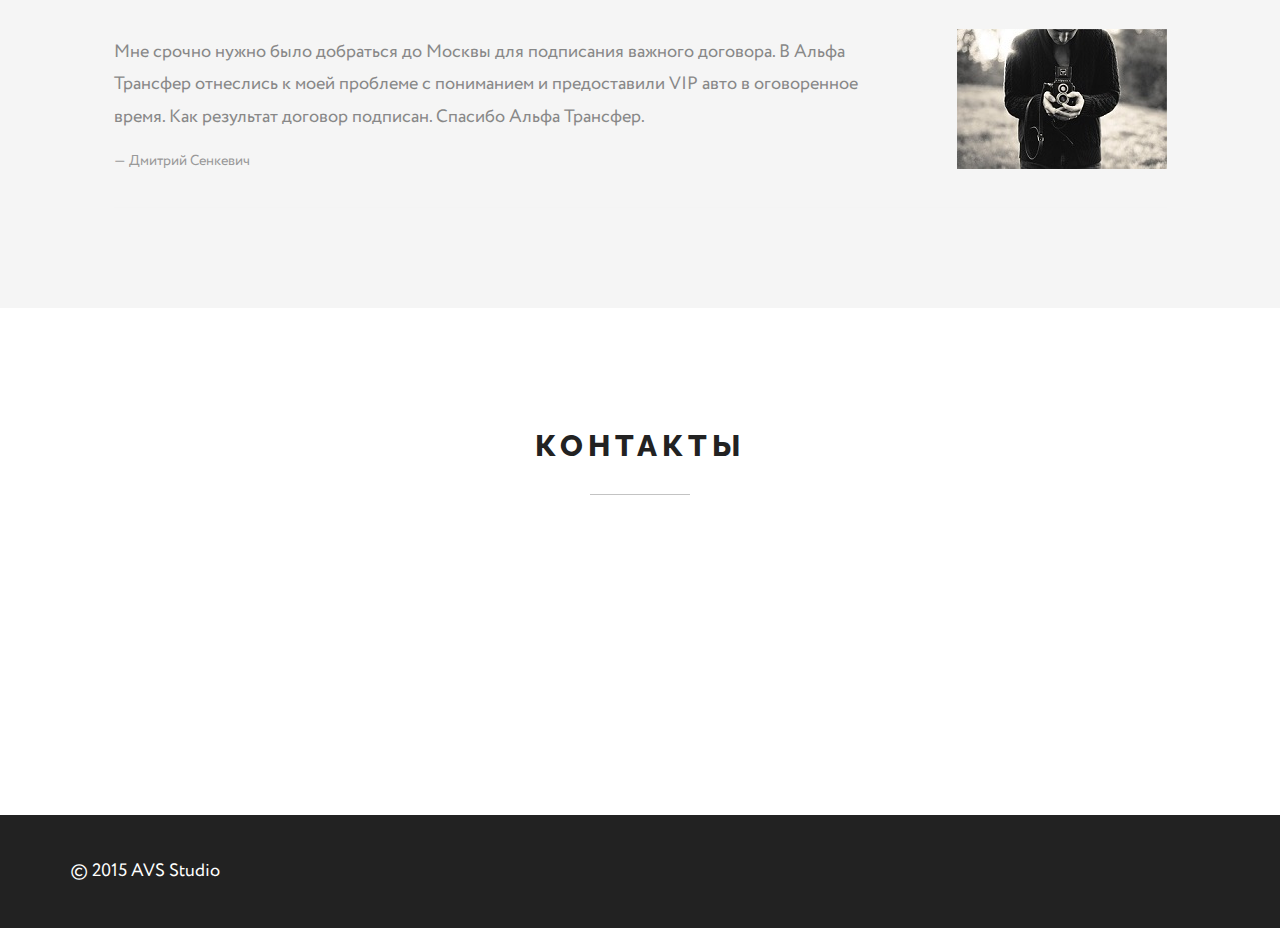
==== commit 672d9431: "changing keywords add google verification file" ====
--- a/index.html
+++ b/index.html
@@ -4,7 +4,7 @@
 	<meta charset="UTF-8">
 	<meta name="viewport" content="width=device-width, initial-scale=1.0">
 	<meta name="description" content="пассажирские перевозки и трансферы в Москву">
-	<meta name="keywords" content="пассажирские перевозки, трансферы в Москву, в аэропорт, Шереметьево, Внуково, Пулково, Ярославский вокзал, Белорусский вокзал, Ленинградский вокзал, Казанский вокзал"/>
+	<meta name="keywords" content="пассажирские перевозки, трансферы в Москву, такси в москву, такси в аэропорт, в аэропорт, Шереметьево, Внуково, Пулково, Ярославский вокзал, Белорусский вокзал, Ленинградский вокзал, Казанский вокзал"/>
 	<meta name="author" content="">
 	<link rel="shortcut icon" href="assets/images/favicon.ico" type="image/x-icon">
 
